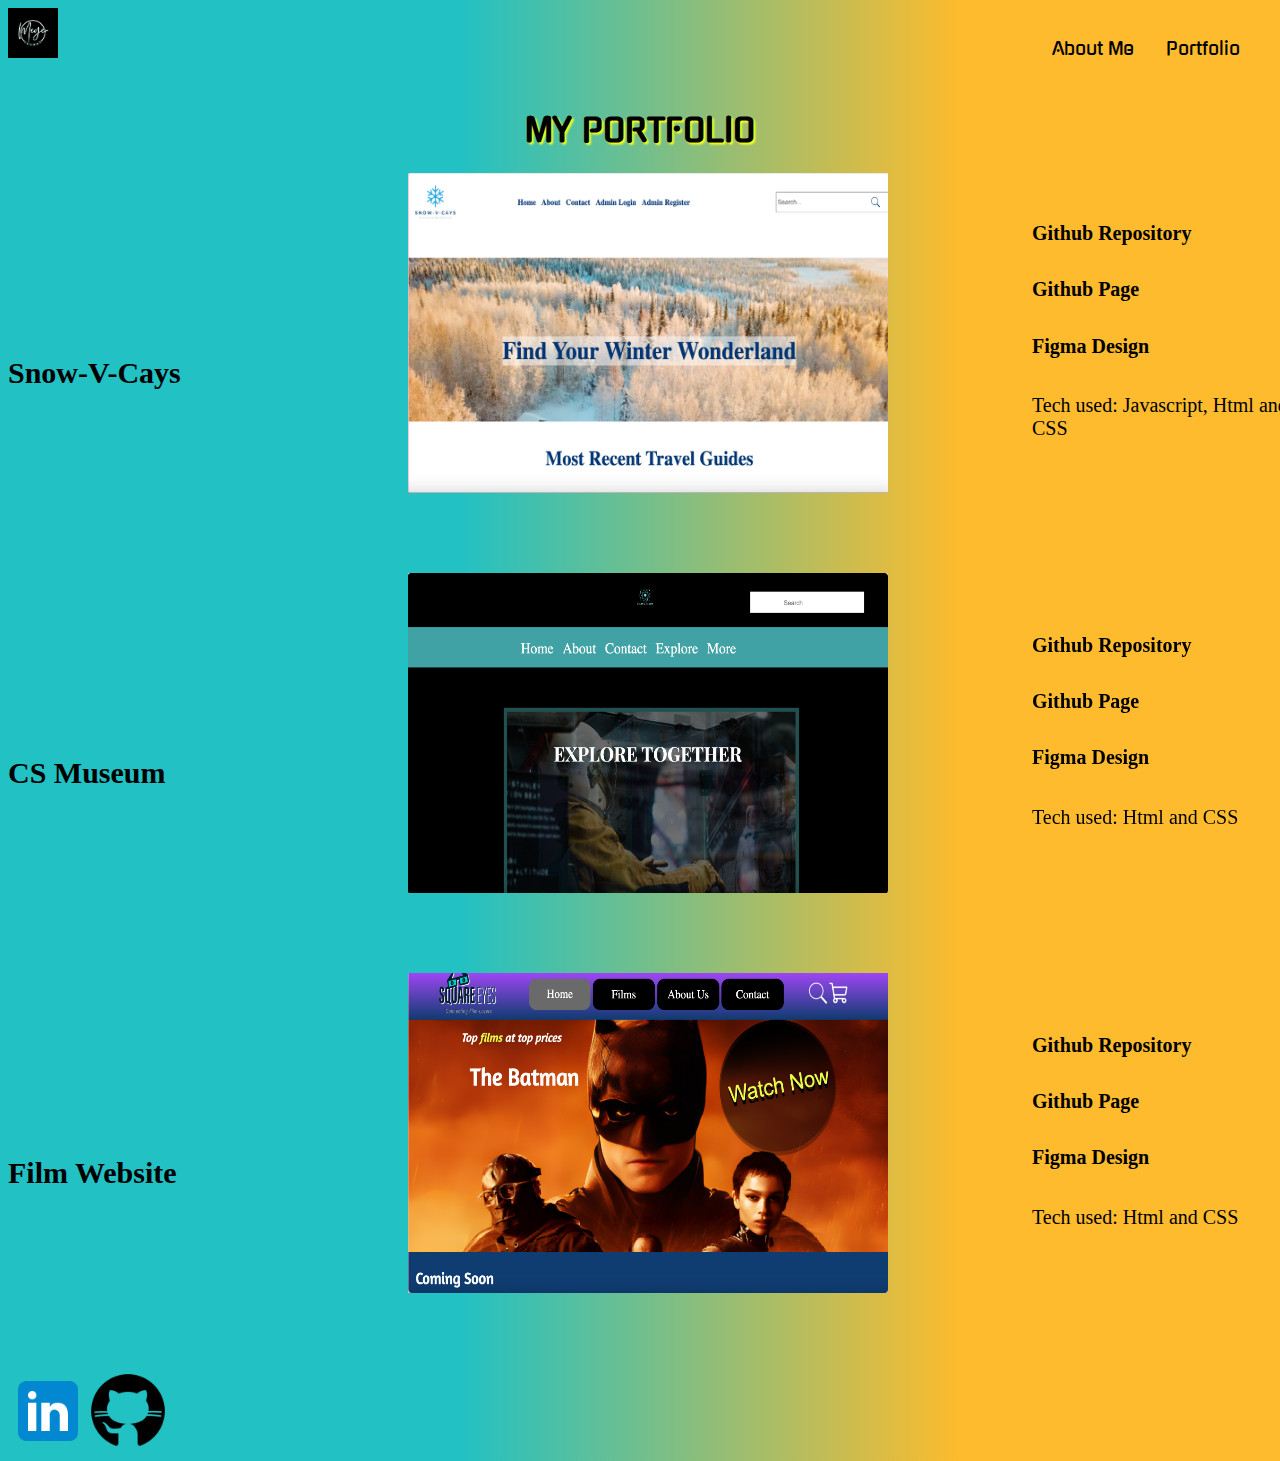
==== portfolio.html @ 7637bc96 "updated" ====
<!DOCTYPE html>
<html lang="en">
  <head>
    <meta charset="UTF-8" />
    <meta name="viewport" content="width=device-width, initial-scale=1.0" />
    <meta
      name="description"
      content="See some of Leanne Meyer's latest work "
    />
    <link rel="icon" type="image/x-icon" href="/Images/MyLogo.png" />
    <link rel="preconnect" href="https://fonts.googleapis.com" />
    <link rel="preconnect" href="https://fonts.gstatic.com" crossorigin />
    <link
      href="https://fonts.googleapis.com/css2?family=Gugi&display=swap"
      rel="stylesheet"
    />

    <link rel="preconnect" href="https://fonts.googleapis.com" />
    <link rel="preconnect" href="https://fonts.gstatic.com" crossorigin />
    <link
      href="https://fonts.googleapis.com/css2?family=Montserrat:ital,wght@0,100..900;1,100..900&display=swap"
      rel="stylesheet"
    />
    <script defer src="/JS/portfolio.js"></script>
    <script defer src="/JS/header.js"></script>
    <link
      href="https://cdn.jsdelivr.net/npm/bootstrap@5.2.3/dist/css/bootstrap.min.css"
      rel="stylesheet"
      integrity="sha384-rbsA2VBKQhggwzxH7pPCaAqO46MgnOM80zW1RWuH61DGLwZJEdK2Kadq2F9CUG65"
      crossorigin="anonymous"
    />
    <script
      defer
      src="https://cdn.jsdelivr.net/npm/bootstrap@5.2.3/dist/js/bootstrap.bundle.min.js"
      integrity="sha384-kenU1KFdBIe4zVF0s0G1M5b4hcpxyD9F7jL+jjXkk+Q2h455rYXK/7HAuoJl+0I4"
      crossorigin="anonymous"
    ></script>
    <title>My Portfolio</title>
    <link rel="stylesheet" href="styles.css" />
  </head>
  <body>
    <header>
      <img class="My-logo" src="/Images/MyLogo.png" alt="" />
      <img
        class="hamburger-icon"
        src="/Images/nav-hamburger-icon.png"
        alt="drop-down menu"
      />
      <nav>
        <ul class="nav-ul">
          <li><a href="index.html">About Me</a></li>
          <li><a href="portfolio.html">Portfolio</a></li>
        </ul>
      </nav>
    </header>
    <main>
      <div class="h1-box">
        <h1 class="h1-portfolio">MY PORTFOLIO</h1>
      </div>

      <section class="portfolio">
        <div class="Snowy-V-Cays-Project project">
          <div class="h2-portfolio">
            <h2 class="Project-title">Snow-V-Cays</h2>
          </div>

          <img
            class="snow-v-cays-img project-img"
            src="Images/Screenshot-Snow-V-Cays.png"
            alt=""
          />

          <video
            class="snow-v-cays-video project-video"
            src="/Snow-V-Cays-Screenrec.mp4"
            controls
          ></video>

          <div class="Project-info">
            <a href="" class="project-info-link"><h2>Github Repository</h2></a>
            <a href=""><h2>Github Page</h2></a>
            <a href=""><h2>Figma Design</h2></a>
            <p class="project-paragraph">Tech used: Javascript, Html and CSS</p>
          </div>
        </div>

        <div class="CS-Museum-Project project">
          <div class="h2-portfolio">
            <h2 class="Project-title">CS Museum</h2>
          </div>
          <img
            class="museum-img project-img"
            src="/Images/Screenshot-Museum.png"
            alt=""
          />

          <video
            class="museum-video project-video"
            src="/Museum-Project-Recording.mp4"
          ></video>

          <div class="Project-info">
            <a href=""><h2>Github Repository</h2></a>
            <a href=""><h2>Github Page</h2></a>
            <a href=""><h2>Figma Design</h2></a>
            <p>Tech used: Html and CSS</p>
          </div>
        </div>

        <div class="Film-Site-Project project">
          <h2 class="h2-portfolio Project-title">Film Website</h2>
          <img
            class="Film-site-img project-img"
            src="/Images/Screenshot-Film-Site.png"
            alt=""
          />
          <video
            class="film-video project-video"
            src="/Film-project-recording.mov"
          ></video>
          <div class="Project-info">
            <a href=""><h2>Github Repository</h2></a>
            <a href=""><h2>Github Page</h2></a>
            <a href=""><h2>Figma Design</h2></a>
            <p>Tech used: Html and CSS</p>
          </div>
        </div>
      </section>
    </main>

    <footer>
      <a href="https://www.linkedin.com/in/leanne-elizabeth-meyer-254858266/">
        <img class="linkedin" src="/Images/LinkedinIcon.png" alt=""
      /></a>
      <a href="https://github.com/lem31">
        <img class="Github" src="/Images/GithubIcon.png" alt="" />
      </a>
    </footer>
  </body>
</html>
---- styles.css ----
/* GLOBAL STYLES */

h1,
ul li {
  font-family: "Gugi", sans-serif;
}

.x-btn,
.x-btn-strengths,
.x-btn-motivation,
.x-btn-Tech-Skills,
.x-btn-Status,
.buttons-container button {
  font-family: "Montserrat", sans-serif;
}

.buttons-container button,
ul li {
  font-size: 18px;
}

.Project-title {
  font-size: 30px;
  text-wrap: nowrap;
}

ul li,
.buttons-container button,
.Project-info h2 {
  color: black;
}

/* HOME STYLES */

body {
  background: linear-gradient(
    90deg,
    rgba(34, 193, 195, 1) 36%,
    rgba(253, 187, 45, 1) 75%
  );
}

/* HOME STYLES */

header {
  display: grid;
  grid-template-columns: repeat(2, 1fr);
  grid-gap: 2rem;
}

.hamburger-icon {
  width: 50px;
  height: 50px;
  display: none;
}

nav {
  display: flex;
  justify-content: center;
  align-items: center;
  justify-content: end;
  width: 40vw;
  position: relative;
  z-index: 1;
}
nav ul {
  display: flex;
  flex-direction: row;
  text-decoration: none;
  align-items: center;
}
ul li {
  list-style: none;
  text-decoration: none;
  margin-right: 2rem;
  text-wrap: nowrap;
}

ul li a {
  text-decoration: none;
  color: black;
}
.My-logo {
  width: 50px;
  height: 50px;
}

.h1-container {
  display: flex;
  flex-direction: row;
  justify-content: center;
  position: absolute;
  z-index: 1;
  width: 100vw;
}

h1 {
  text-wrap: wrap;
  text-align: center;
  z-index: 1;
  text-shadow: 2px 2px 2px #faff1b;
}

.h1 {
  font-size: 70px;
  z-index: 1;
}
.header-bio-wrap {
  display: flex;
  justify-content: center;
  width: 100vw;
  position: relative;
  padding-top: 1rem;
}

.bio-wrapper {
  display: grid;
  grid-template-columns: repeat(2, 1fr);
  height: 8rem;
}

.bio-box-img,
.bio-box-text {
  display: flex;
  justify-content: center;
  align-items: center;
  position: static;
}

.bio-box-text {
  width: 20rem;
  height: auto;
}

.bio-box-img {
  width: 100%;
  height: auto;
}

.bio-img {
  width: 15rem;
  border-radius: 20%;
  opacity: 0;
}

.bio-text {
  width: 20rem;
  opacity: 0;
}

.My-logo {
  width: 50px;
  height: 50px;
}

.buttons-container {
  display: flex;
  flex-direction: column;
  align-items: center;
}

.buttons-container button {
  width: 10rem;
  height: 3rem;
  margin: 1rem;
  border: none;
  border-radius: 5px;
  background-color: #f1f1f1;
  font-size: 1rem;
  font-weight: bold;
  cursor: pointer;
  z-index: 1;
}

.I-enjoy,
.strengths-section,
.motivation-section,
.Tech-Skills-Section,
.Status-section {
  display: none;
  justify-content: center;
  width: 100vw;
  height: auto;
  position: relative;
}

.section {
  margin-top: -26rem;
}

.I-enjoy {
  margin-top: -16rem;
  align-items: center;
}

.I-enjoy-box {
  display: flex;
  width: 50rem;
  height: 28rem;
  position: absolute;
  justify-content: center;
  z-index: 1;
}

.I-enjoy-box img {
  width: fit-content;
  height: 100%;
}

.dog-img {
  width: 60 rem;
  border-radius: 20%;
}

.I-enjoy-h2 {
  font-size: 2rem;
  position: absolute;
  margin-top: 5rem;
  background-color: rgba(255, 255, 255, 0.678);
  border-radius: 1rem;
}

.x-btn,
.x-btn-strengths,
.x-btn-motivation,
.x-btn-Tech-Skills,
.x-btn-Status {
  position: absolute;

  height: 2rem;
  z-index: 999;
  font-weight: bolder;
}

.x-btn-strengths,
.x-btn-motivation,
.x-btn-Tech-Skills,
.x-btn-Status {
  width: 80vw;
}

.x-btn-1 {
  width: 15rem;
}

.x-btn-2 {
  width: 39rem;
}

.x-btn-3,
.x-btn-4 {
  width: 42rem;
}

.Github,
.linkedin {
  width: 80px;
  height: 80px;
}

.linkedin:hover,
.Github:hover {
  transition: transform 0.5s ease-in-out;
  transform: rotate3d(1, 1, 1, 90deg);
}

footer {
  display: flex;
  align-items: center;
  height: 5rem;
}

.down-arrow-box {
  display: flex;
  flex-direction: column;
  align-items: center;
  width: 10vw;
  height: 5rem;
  position: absolute;
  margin-top: 5rem;
  margin-left: 3rem;
}

.down-arrow-img {
  width: 10rem;
  opacity: 0;

  transition: opacity 0.3s ease;
}

.down-arrow-img.pulsate {
  animation: pulsate 1s infinite;
}

@keyframes pulsate {
  0% {
    transform: scale(1);
  }
  100% {
    transform: scale(1.1);
  }
}

.strengths-box,
.motivation-box,
.Tech-Skills-box {
  display: grid;
  grid-template-columns: repeat(3, 1fr);
  justify-content: center;
  align-items: center;
  width: 80vw;
  height: 50vh;
  border: 2px solid black;
  position: absolute;
  z-index: 1;
  background: linear-gradient(
    90deg,
    rgba(34, 193, 195, 1) 36%,
    rgba(253, 187, 45, 1) 75%
  );
}

.motivation-box {
  padding-top: 2rem;
  height: 55vh;
}

.Tech-Skills-box {
  display: flex;
  height: 20rem;
  background: white;
}

.tech-img {
  width: 80px;
  height: 80px;
}

.Status-box {
  display: flex;
  width: 50vw;
  height: 20vh;
  align-items: center;
  justify-content: center;
  border: 2px solid black;
  position: absolute;
  z-index: 1;
  background: linear-gradient(
    90deg,
    rgba(34, 193, 195, 1) 36%,
    rgba(253, 187, 45, 1) 75%
  );
  padding-top: 2rem;
}

#self-motivated {
  grid-area: 2/2/2/2;
}

#creative {
  grid-area: 1/1/1/1;
}

#good-listener {
  grid-area: 1/3/1/3;
}

#love-to-learn {
  grid-area: 1/2/1/2;
}

/* PORTFOLIO PAGE */

.portfolio {
  display: flex;
  flex-direction: column;
  align-items: center;
  justify-content: center;
  width: 100vw;
  height: auto;
}

.project {
  display: flex;
  flex-direction: row;
  justify-content: space-evenly;
  width: 100vw;
  height: 25rem;
}

.project-img,
.project-video {
  width: 30rem;
  height: 20rem;
  position: absolute;
}

.project-img {
  z-index: 1;
}

.Project-info {
  display: flex;
  flex-direction: column;
  align-items: end;
  justify-content: center;
  position: relative;
  width: 55rem;
  height: 20rem;
}

.Project-info h2,
.Project-info p {
  text-align: left;
  width: 20vw;
  font-size: 20px;
  text-decoration: none;
  list-style: none;
}

.h2-portfolio {
  display: flex;
  align-items: center;
  width: 100vw;
  height: auto;
}

.Project-info a {
  text-decoration: none;
  list-style: none;
}

/* MEDIA QUERIES */

@media (max-width: 860px) {
  .project {
    flex-direction: column;
    justify-content: space-between;
    align-items: center;
    margin-top: 3rem;
    height: 30rem;
  }

  .Project-info {
    display: flex;
    flex-direction: column;
    align-items: center;
    justify-content: start;
    position: relative;
    margin-top: 5rem;
    width: 100vw;
    height: 20vh;
  }

  .Project-info h2,
  .Project-info p {
    text-align: center;
    text-wrap: nowrap;
    font-size: 20px;
    align-items: center;
    justify-content: center;
    width: 100vw;
  }

  .project-paragraph {
    text-align: center;
  }

  .h2-portfolio {
    display: flex;
    align-items: start;
    justify-content: center;
    width: 100vw;
    height: 40vh;
  }

  .project-img,
  .project-video {
    margin-top: 3rem;
  }
}

@media (max-width: 600px) {
  .project {
    flex-direction: column;
    justify-content: space-between;
    align-items: center;
    position: relative;
    margin-top: 0;
    width: 25rem;
    height: auto;
  }

  .project img,
  .project video {
    width: 80%;
    height: auto;
  }

  .Project-info {
    display: flex;
    flex-direction: column;
    align-items: center;
    justify-content: start;
    position: relative;
    height: 10rem;
  }

  .Github,
  .linkedin {
    width: 40px;
    height: 40px;
  }
}
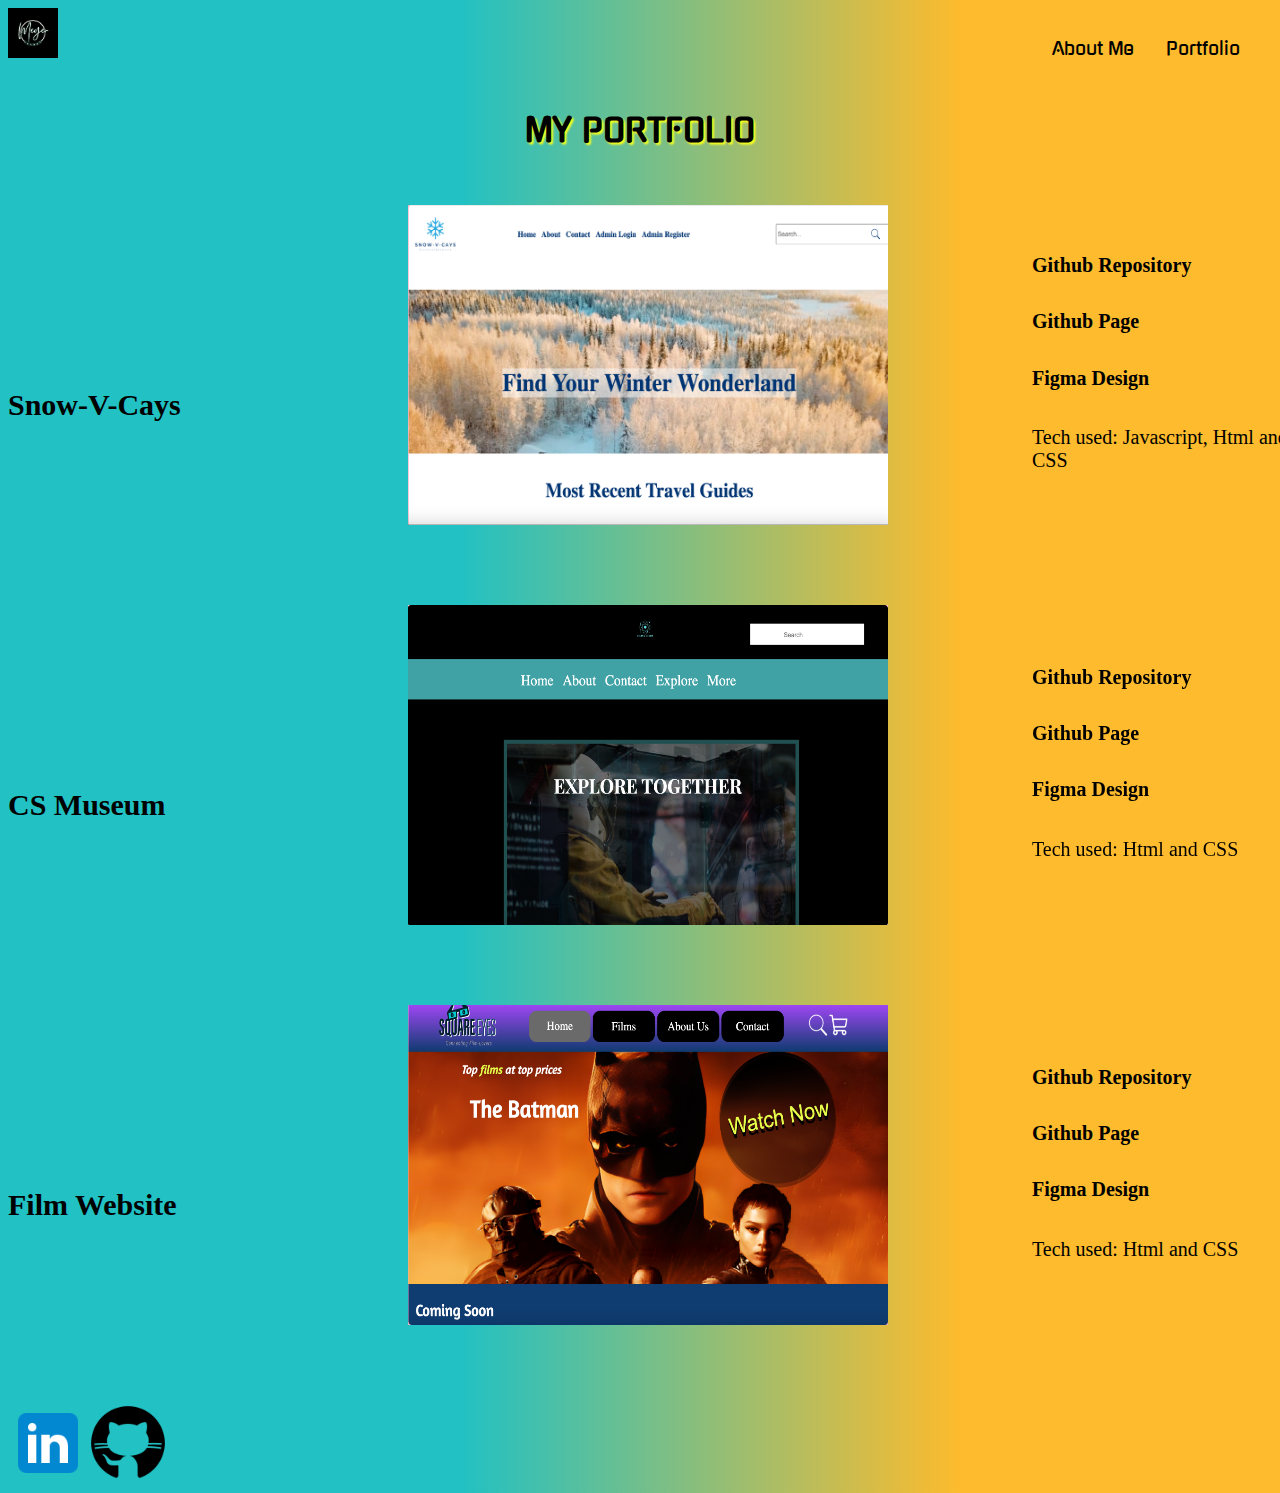
==== commit 04c3917c: "updated" ====
--- a/portfolio.html
+++ b/portfolio.html
@@ -77,9 +77,18 @@
           ></video>
 
           <div class="Project-info">
-            <a href="" class="project-info-link"><h2>Github Repository</h2></a>
-            <a href=""><h2>Github Page</h2></a>
-            <a href=""><h2>Figma Design</h2></a>
+            <a
+              href="https://github.com/lem31/Project-Exam-1"
+              class="project-info-link"
+              ><h2>Github Repository</h2></a
+            >
+            <a href="https://lem31.github.io/Project-Exam-1/"
+              ><h2>Github Page</h2></a
+            >
+            <a
+              href="https://www.figma.com/design/EurWCfCM0TFLQePcjOYgaj/Untitled?node-id=0-1&t=8xLEXoJp5kZsUGXu-1&classId=bbc516b1-3b66-40d2-beb1-b696fd0c5230&assignmentId=fad37400-da12-48cf-9c88-29af15bf77fc&submissionId=6b9a3b1f-1c03-8039-6f22-634a787f8f04"
+              ><h2>Figma Design</h2></a
+            >
             <p class="project-paragraph">Tech used: Javascript, Html and CSS</p>
           </div>
         </div>
@@ -100,9 +109,16 @@
           ></video>
 
           <div class="Project-info">
-            <a href=""><h2>Github Repository</h2></a>
-            <a href=""><h2>Github Page</h2></a>
-            <a href=""><h2>Figma Design</h2></a>
+            <a href="https://github.com/lem31/Project-Semester-1"
+              ><h2>Github Repository</h2></a
+            >
+            <a href="https://lem31.github.io/Project-Semester-1/"
+              ><h2>Github Page</h2></a
+            >
+            <a
+              href="https://www.figma.com/design/Rn0A7Mnnugl6YVwVQHfwg6/Semester-Project-1--HF-Wireframe-and-Style-Guide?node-id=0-1&t=VqqlH0Ofb2C8qVnm-0"
+              ><h2>Figma Design</h2></a
+            >
             <p>Tech used: Html and CSS</p>
           </div>
         </div>
@@ -119,9 +135,16 @@
             src="/Film-project-recording.mov"
           ></video>
           <div class="Project-info">
-            <a href=""><h2>Github Repository</h2></a>
-            <a href=""><h2>Github Page</h2></a>
-            <a href=""><h2>Figma Design</h2></a>
+            <a href="https://github.com/lem31/HTML---CSS-ASSIGNMENT"
+              ><h2>Github Repository</h2></a
+            >
+            <a href="https://lem31.github.io/HTML---CSS-ASSIGNMENT/"
+              ><h2>Github Page</h2></a
+            >
+            <a
+              href="https://www.figma.com/design/YNmCKo1BCxVOKKS1IuHsWV/Square-Eyes-Wireframe-Desktop-%2B-Mobile?node-id=0-1&t=d1FS2w7pf6UgjN67-0"
+              ><h2>Figma Design</h2></a
+            >
             <p>Tech used: Html and CSS</p>
           </div>
         </div>
--- a/styles.css
+++ b/styles.css
@@ -430,6 +430,10 @@
   list-style: none;
 }
 
+.h1-box {
+  padding-bottom: 2rem;
+}
+
 /* MEDIA QUERIES */
 
 @media (max-width: 860px) {
@@ -478,6 +482,11 @@
   .project-video {
     margin-top: 3rem;
   }
+
+  .h1-box {
+    padding-top: 2rem;
+    padding-bottom: 0;
+  }
 }
 
 @media (max-width: 600px) {
@@ -487,8 +496,8 @@
     align-items: center;
     position: relative;
     margin-top: 0;
-    width: 25rem;
-    height: auto;
+    width: 22rem;
+    height: 25rem;
   }
 
   .project img,
@@ -511,4 +520,9 @@
     width: 40px;
     height: 40px;
   }
-}
+
+  .h1-box {
+    padding-top: 2rem;
+    padding-bottom: 0;
+  }
+}
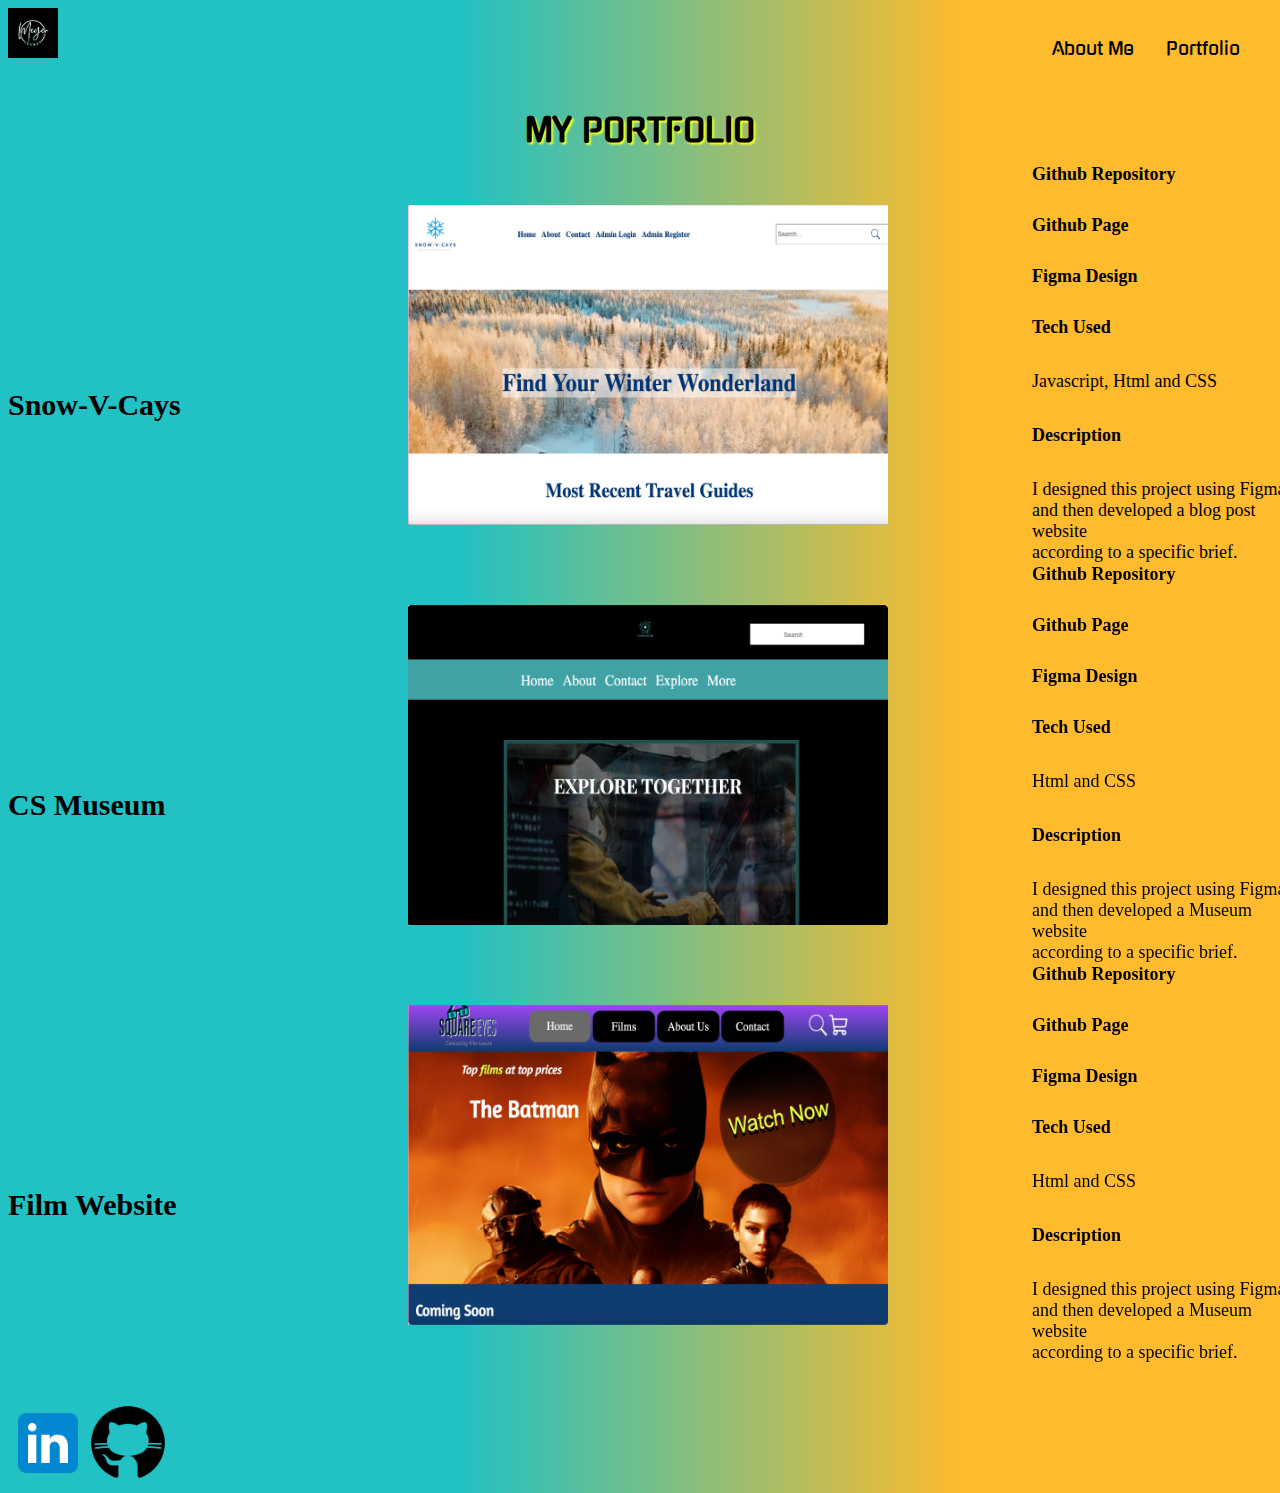
==== commit 944e9aa0: "updated" ====
--- a/portfolio.html
+++ b/portfolio.html
@@ -7,7 +7,7 @@
       name="description"
       content="See some of Leanne Meyer's latest work "
     />
-    <link rel="icon" type="image/x-icon" href="/Images/MyLogo.png" />
+    <link rel="icon" type="image/x-icon" href="./Images/MyLogo.png" />
     <link rel="preconnect" href="https://fonts.googleapis.com" />
     <link rel="preconnect" href="https://fonts.gstatic.com" crossorigin />
     <link
@@ -21,8 +21,8 @@
       href="https://fonts.googleapis.com/css2?family=Montserrat:ital,wght@0,100..900;1,100..900&display=swap"
       rel="stylesheet"
     />
-    <script defer src="/JS/portfolio.js"></script>
-    <script defer src="/JS/header.js"></script>
+    <script defer src="./JS/portfolio.js"></script>
+    <script defer src="./JS/header.js"></script>
     <link
       href="https://cdn.jsdelivr.net/npm/bootstrap@5.2.3/dist/css/bootstrap.min.css"
       rel="stylesheet"
@@ -40,10 +40,10 @@
   </head>
   <body>
     <header>
-      <img class="My-logo" src="/Images/MyLogo.png" alt="" />
+      <img class="My-logo" src="./Images/MyLogo.png" alt="" />
       <img
         class="hamburger-icon"
-        src="/Images/nav-hamburger-icon.png"
+        src="./Images/nav-hamburger-icon.png"
         alt="drop-down menu"
       />
       <nav>
@@ -66,13 +66,13 @@
 
           <img
             class="snow-v-cays-img project-img"
-            src="Images/Screenshot-Snow-V-Cays.png"
+            src="./Images/Screenshot-Snow-V-Cays.png"
             alt=""
           />
 
           <video
             class="snow-v-cays-video project-video"
-            src="/Snow-V-Cays-Screenrec.mp4"
+            src="Snow-V-Cays-Screenrec.mp4"
             controls
           ></video>
 
@@ -89,7 +89,14 @@
               href="https://www.figma.com/design/EurWCfCM0TFLQePcjOYgaj/Untitled?node-id=0-1&t=8xLEXoJp5kZsUGXu-1&classId=bbc516b1-3b66-40d2-beb1-b696fd0c5230&assignmentId=fad37400-da12-48cf-9c88-29af15bf77fc&submissionId=6b9a3b1f-1c03-8039-6f22-634a787f8f04"
               ><h2>Figma Design</h2></a
             >
-            <p class="project-paragraph">Tech used: Javascript, Html and CSS</p>
+            <h2>Tech Used</h2>
+            <p class="project-paragraph">Javascript, Html and CSS</p>
+            <h2>Description</h2>
+            <p>
+              I designed this project using Figma <br />
+              and then developed a blog post website <br />
+              according to a specific brief.
+            </p>
           </div>
         </div>
 
@@ -99,13 +106,13 @@
           </div>
           <img
             class="museum-img project-img"
-            src="/Images/Screenshot-Museum.png"
+            src="./Images/Screenshot-Museum.png"
             alt=""
           />
 
           <video
             class="museum-video project-video"
-            src="/Museum-Project-Recording.mp4"
+            src="Museum-Project-Recording.mp4"
           ></video>
 
           <div class="Project-info">
@@ -119,7 +126,15 @@
               href="https://www.figma.com/design/Rn0A7Mnnugl6YVwVQHfwg6/Semester-Project-1--HF-Wireframe-and-Style-Guide?node-id=0-1&t=VqqlH0Ofb2C8qVnm-0"
               ><h2>Figma Design</h2></a
             >
-            <p>Tech used: Html and CSS</p>
+            <h2>Tech Used</h2>
+            <p>Html and CSS</p>
+
+            <h2>Description</h2>
+            <p>
+              I designed this project using Figma <br />
+              and then developed a Museum website <br />
+              according to a specific brief.
+            </p>
           </div>
         </div>
 
@@ -127,12 +142,12 @@
           <h2 class="h2-portfolio Project-title">Film Website</h2>
           <img
             class="Film-site-img project-img"
-            src="/Images/Screenshot-Film-Site.png"
+            src="./Images/Screenshot-Film-Site.png"
             alt=""
           />
           <video
             class="film-video project-video"
-            src="/Film-project-recording.mov"
+            src="Film-project-recording.mov"
           ></video>
           <div class="Project-info">
             <a href="https://github.com/lem31/HTML---CSS-ASSIGNMENT"
@@ -145,7 +160,16 @@
               href="https://www.figma.com/design/YNmCKo1BCxVOKKS1IuHsWV/Square-Eyes-Wireframe-Desktop-%2B-Mobile?node-id=0-1&t=d1FS2w7pf6UgjN67-0"
               ><h2>Figma Design</h2></a
             >
-            <p>Tech used: Html and CSS</p>
+
+            <h2>Tech Used</h2>
+            <p>Html and CSS</p>
+
+            <h2>Description</h2>
+            <p>
+              I designed this project using Figma <br />
+              and then developed a Museum website <br />
+              according to a specific brief.
+            </p>
           </div>
         </div>
       </section>
@@ -153,10 +177,10 @@
 
     <footer>
       <a href="https://www.linkedin.com/in/leanne-elizabeth-meyer-254858266/">
-        <img class="linkedin" src="/Images/LinkedinIcon.png" alt=""
+        <img class="linkedin" src="./Images/LinkedinIcon.png" alt=""
       /></a>
       <a href="https://github.com/lem31">
-        <img class="Github" src="/Images/GithubIcon.png" alt="" />
+        <img class="Github" src="./Images/GithubIcon.png" alt="" />
       </a>
     </footer>
   </body>
--- a/styles.css
+++ b/styles.css
@@ -10,7 +10,9 @@
 .x-btn-motivation,
 .x-btn-Tech-Skills,
 .x-btn-Status,
-.buttons-container button {
+.buttons-container button,
+.h2-strengths,
+.h2-motivation {
   font-family: "Montserrat", sans-serif;
 }
 
@@ -62,6 +64,7 @@
   width: 40vw;
   position: relative;
   z-index: 1;
+  background: none;
 }
 nav ul {
   display: flex;
@@ -213,7 +216,7 @@
 }
 
 .I-enjoy-h2 {
-  font-size: 2rem;
+  font-size: 30px;
   position: absolute;
   margin-top: 5rem;
   background-color: rgba(255, 255, 255, 0.678);
@@ -226,7 +229,6 @@
 .x-btn-Tech-Skills,
 .x-btn-Status {
   position: absolute;
-
   height: 2rem;
   z-index: 999;
   font-weight: bolder;
@@ -234,9 +236,12 @@
 
 .x-btn-strengths,
 .x-btn-motivation,
-.x-btn-Tech-Skills,
+.x-btn-Tech-Skills {
+  width: 80vw;
+}
+
 .x-btn-Status {
-  width: 80vw;
+  width: 50vw;
 }
 
 .x-btn-1 {
@@ -413,7 +418,7 @@
 .Project-info p {
   text-align: left;
   width: 20vw;
-  font-size: 20px;
+  font-size: 18px;
   text-decoration: none;
   list-style: none;
 }
@@ -436,7 +441,134 @@
 
 /* MEDIA QUERIES */
 
-@media (max-width: 860px) {
+@media (min-width: 601px) and (max-width: 750px) {
+  nav {
+    background: linear-gradient(
+      90deg,
+      rgba(34, 193, 195, 1) 36%,
+      rgba(253, 187, 45, 1) 75%
+    );
+    width: 8rem;
+    z-index: 999;
+  }
+
+  ul li a {
+    z-index: 999;
+  }
+
+  nav ul {
+    z-index: 999;
+  }
+
+  ul li {
+    z-index: 999;
+  }
+  .strengths-box,
+  .motivation-box {
+    width: 80vw;
+    height: 65vh;
+  }
+
+  .Tech-Skills-box {
+    width: 90vw;
+  }
+
+  .Status-box {
+    height: 30vh;
+  }
+
+  .I-enjoy-box {
+    width: 20rem;
+  }
+
+  .I-enjoy-box img {
+    width: fit-content;
+    height: 80%;
+  }
+
+  .x-btn-1 {
+    width: 15rem;
+  }
+
+  .x-btn-2 {
+    width: 31rem;
+  }
+
+  .x-btn-3,
+  .x-btn-4 {
+    width: 34rem;
+  }
+
+  .x-btn-Tech-Skills {
+    width: 90vw;
+  }
+  .x-btn-Status {
+    width: 50vw;
+  }
+
+  .project {
+    flex-direction: column;
+    justify-content: space-between;
+    align-items: center;
+    margin-top: 5rem;
+    height: 36rem;
+  }
+
+  .CS-Museum-Project,
+  .Film-Site-Project {
+    margin-top: 10rem;
+  }
+
+  .Project-info {
+    display: flex;
+    flex-direction: column;
+    align-items: center;
+    justify-content: start;
+    position: relative;
+    margin-top: 5rem;
+    padding-bottom: 10rem;
+    width: 30vw;
+    height: 30vh;
+  }
+
+  .Project-info h2,
+  .Project-info p {
+    text-align: center;
+    text-wrap: nowrap;
+    font-size: 20px;
+    align-items: center;
+    justify-content: center;
+    width: 20rem;
+  }
+
+  .project-paragraph {
+    text-align: center;
+  }
+
+  .h2-portfolio {
+    display: flex;
+    align-items: start;
+    justify-content: center;
+    width: 100vw;
+    height: 40vh;
+  }
+
+  .project-img,
+  .project-video {
+    margin-top: 3rem;
+  }
+
+  .h1-box {
+    padding-top: 2rem;
+    padding-bottom: 0;
+  }
+
+  footer {
+    padding-top: 15rem;
+  }
+}
+
+@media (min-width: 751px) and (max-width: 900px) {
   .project {
     flex-direction: column;
     justify-content: space-between;
@@ -487,23 +619,156 @@
     padding-top: 2rem;
     padding-bottom: 0;
   }
+
+  footer {
+    padding-top: 18rem;
+  }
 }
 
 @media (max-width: 600px) {
+  nav {
+    background: linear-gradient(
+      90deg,
+      rgba(34, 193, 195, 1) 36%,
+      rgba(253, 187, 45, 1) 75%
+    );
+    width: 8rem;
+    z-index: 999;
+  }
+
+  ul li a {
+    z-index: 999;
+  }
+
+  nav ul {
+    z-index: 999;
+  }
+
+  ul li {
+    z-index: 999;
+  }
+  .strengths-box,
+  .motivation-box {
+    display: flex;
+    flex-direction: column;
+  }
+
+  .Tech-Skills-box {
+    display: grid;
+    grid-template-columns: repeat(2, 1fr);
+    padding-top: 2rem;
+    padding-bottom: 5rem;
+    grid-gap: 0;
+  }
+
+  .Tech-Skills-box img {
+    align-self: center;
+    justify-self: center;
+    width: 60px;
+    height: 60px;
+  }
+  .h2-strengths,
+  .h2-motivation {
+    font-size: 18px;
+    text-align: center;
+  }
+  .I-enjoy-h2 {
+    font-size: 20px;
+  }
+  .dog-img {
+    height: 20rem;
+  }
+
+  #dog-video-h2 {
+    width: 5rem;
+    text-wrap: wrap;
+  }
+
+  .section {
+    margin-top: -23rem;
+  }
+  .I-enjoy {
+    margin-top: -12rem;
+  }
+  .h1-home {
+    text-wrap: wrap;
+  }
+  .buttons-container {
+    margin-top: 2rem;
+  }
+  .bio-wrapper {
+    display: flex;
+    flex-direction: column;
+  }
+  .bio-box-text {
+    width: 15rem;
+    height: 10rem;
+  }
+
+  .bio-img {
+    width: 10rem;
+    border-radius: 20%;
+    opacity: 0;
+  }
+
+  .bio-text {
+    width: 20rem;
+    opacity: 0;
+  }
+
+  .strengths-box,
+  .motivation-box {
+    width: 80vw;
+    height: 65vh;
+  }
+
+  .Tech-Skills-box {
+    width: 90vw;
+  }
+
+  .Status-box {
+    height: 30vh;
+  }
+
+  .I-enjoy-box {
+    width: 20rem;
+  }
+
+  .I-enjoy-box img {
+    width: fit-content;
+    height: 40%;
+  }
+
+  .x-btn-1 {
+    width: 12rem;
+  }
+
+  .x-btn-2 {
+    width: 16rem;
+  }
+
+  .x-btn-3,
+  .x-btn-4 {
+    width: 17rem;
+  }
+
+  .x-btn-Tech-Skills {
+    width: 90vw;
+  }
+  .x-btn-Status {
+    width: 50vw;
+  }
   .project {
     flex-direction: column;
     justify-content: space-between;
     align-items: center;
-    position: relative;
-    margin-top: 0;
-    width: 22rem;
-    height: 25rem;
-  }
-
-  .project img,
-  .project video {
-    width: 80%;
-    height: auto;
+    margin-top: 5rem;
+    height: 22rem;
+  }
+
+  .CS-Museum-Project,
+  .Film-Site-Project {
+    margin-top: 18rem;
   }
 
   .Project-info {
@@ -512,9 +777,43 @@
     align-items: center;
     justify-content: start;
     position: relative;
-    height: 10rem;
-  }
-
+    width: 100vw;
+    height: 12vh;
+  }
+
+  .Project-info h2,
+  .Project-info p {
+    text-align: center;
+    text-wrap: nowrap;
+    font-size: 20px;
+    align-items: center;
+    justify-content: center;
+    width: 100vw;
+  }
+
+  .project-paragraph {
+    text-align: center;
+  }
+
+  .h2-portfolio {
+    display: flex;
+    align-items: start;
+    justify-content: center;
+    width: 100vw;
+    height: 40vh;
+  }
+
+  .project-img,
+  .project-video {
+    margin-top: 3rem;
+    width: 20rem;
+    height: 15rem;
+  }
+
+  .h1-box {
+    padding-top: 2rem;
+    padding-bottom: 0;
+  }
   .Github,
   .linkedin {
     width: 40px;
@@ -525,4 +824,8 @@
     padding-top: 2rem;
     padding-bottom: 0;
   }
-}
+
+  footer {
+    padding-top: 18rem;
+  }
+}
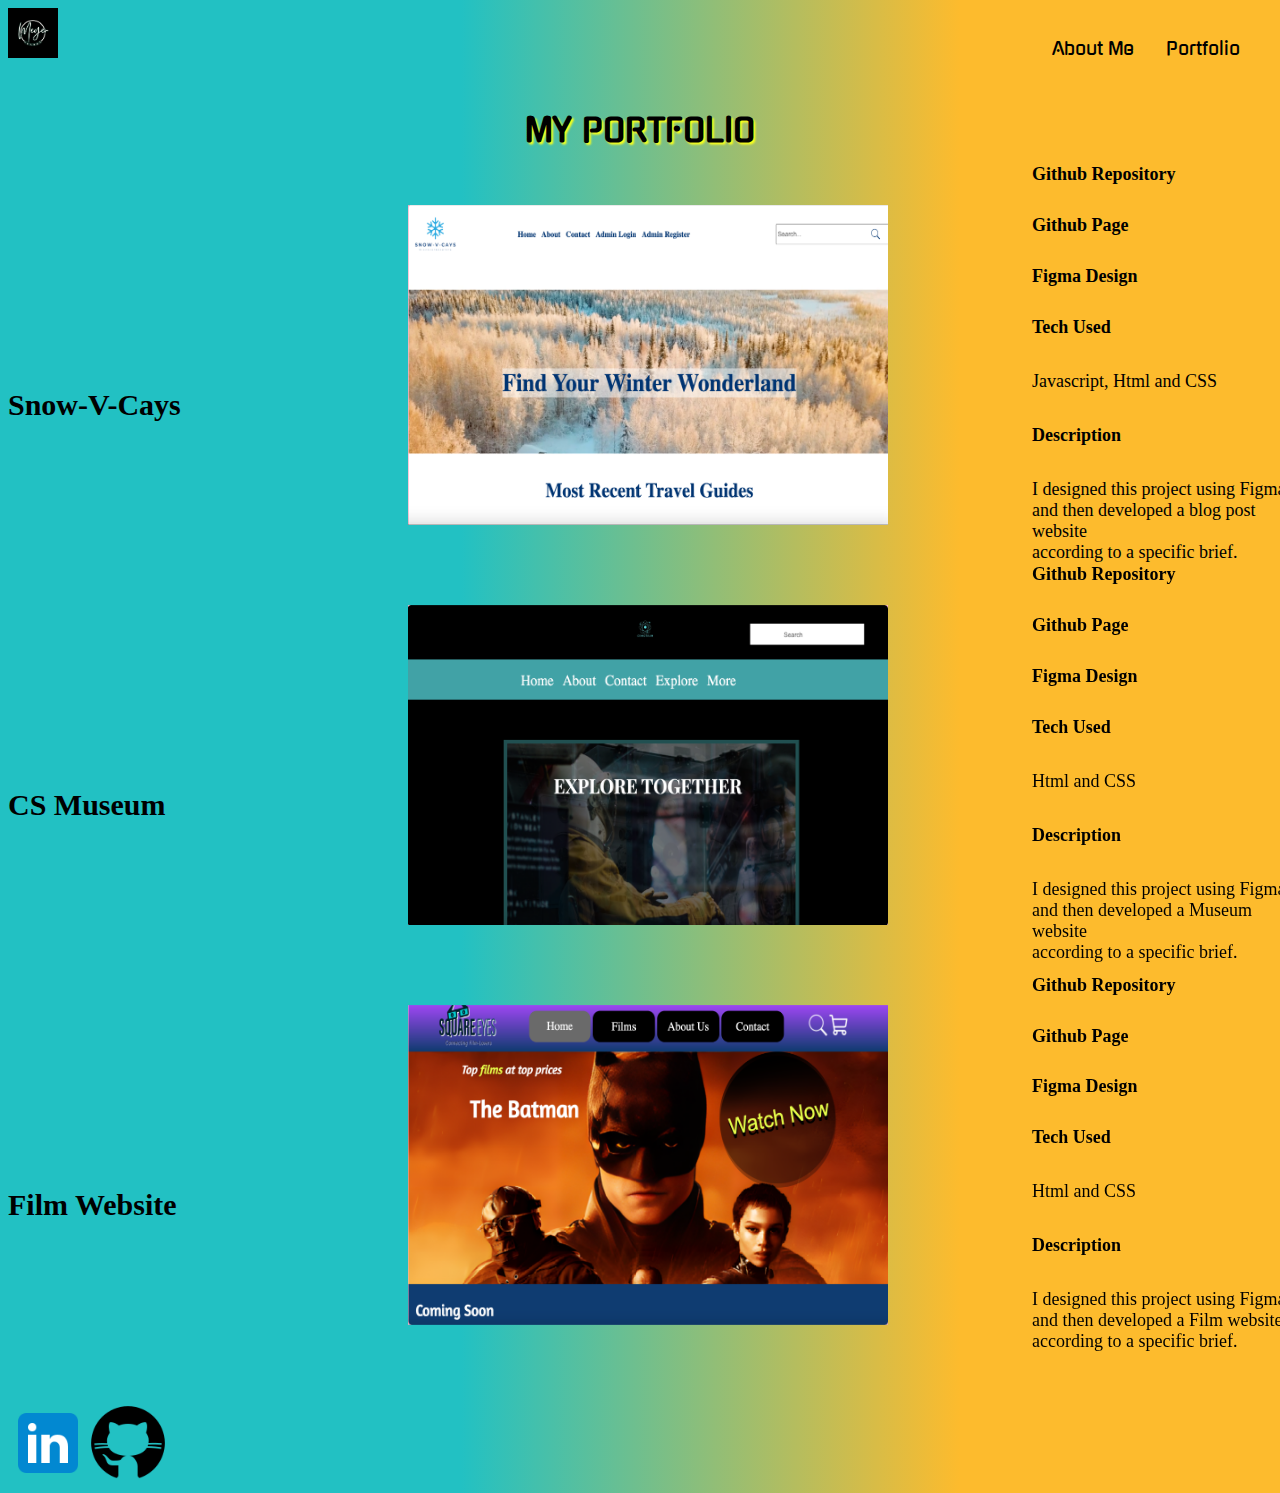
==== commit 9a7cfbfc: "updated" ====
--- a/portfolio.html
+++ b/portfolio.html
@@ -167,7 +167,7 @@
             <h2>Description</h2>
             <p>
               I designed this project using Figma <br />
-              and then developed a Museum website <br />
+              and then developed a Film website <br />
               according to a specific brief.
             </p>
           </div>
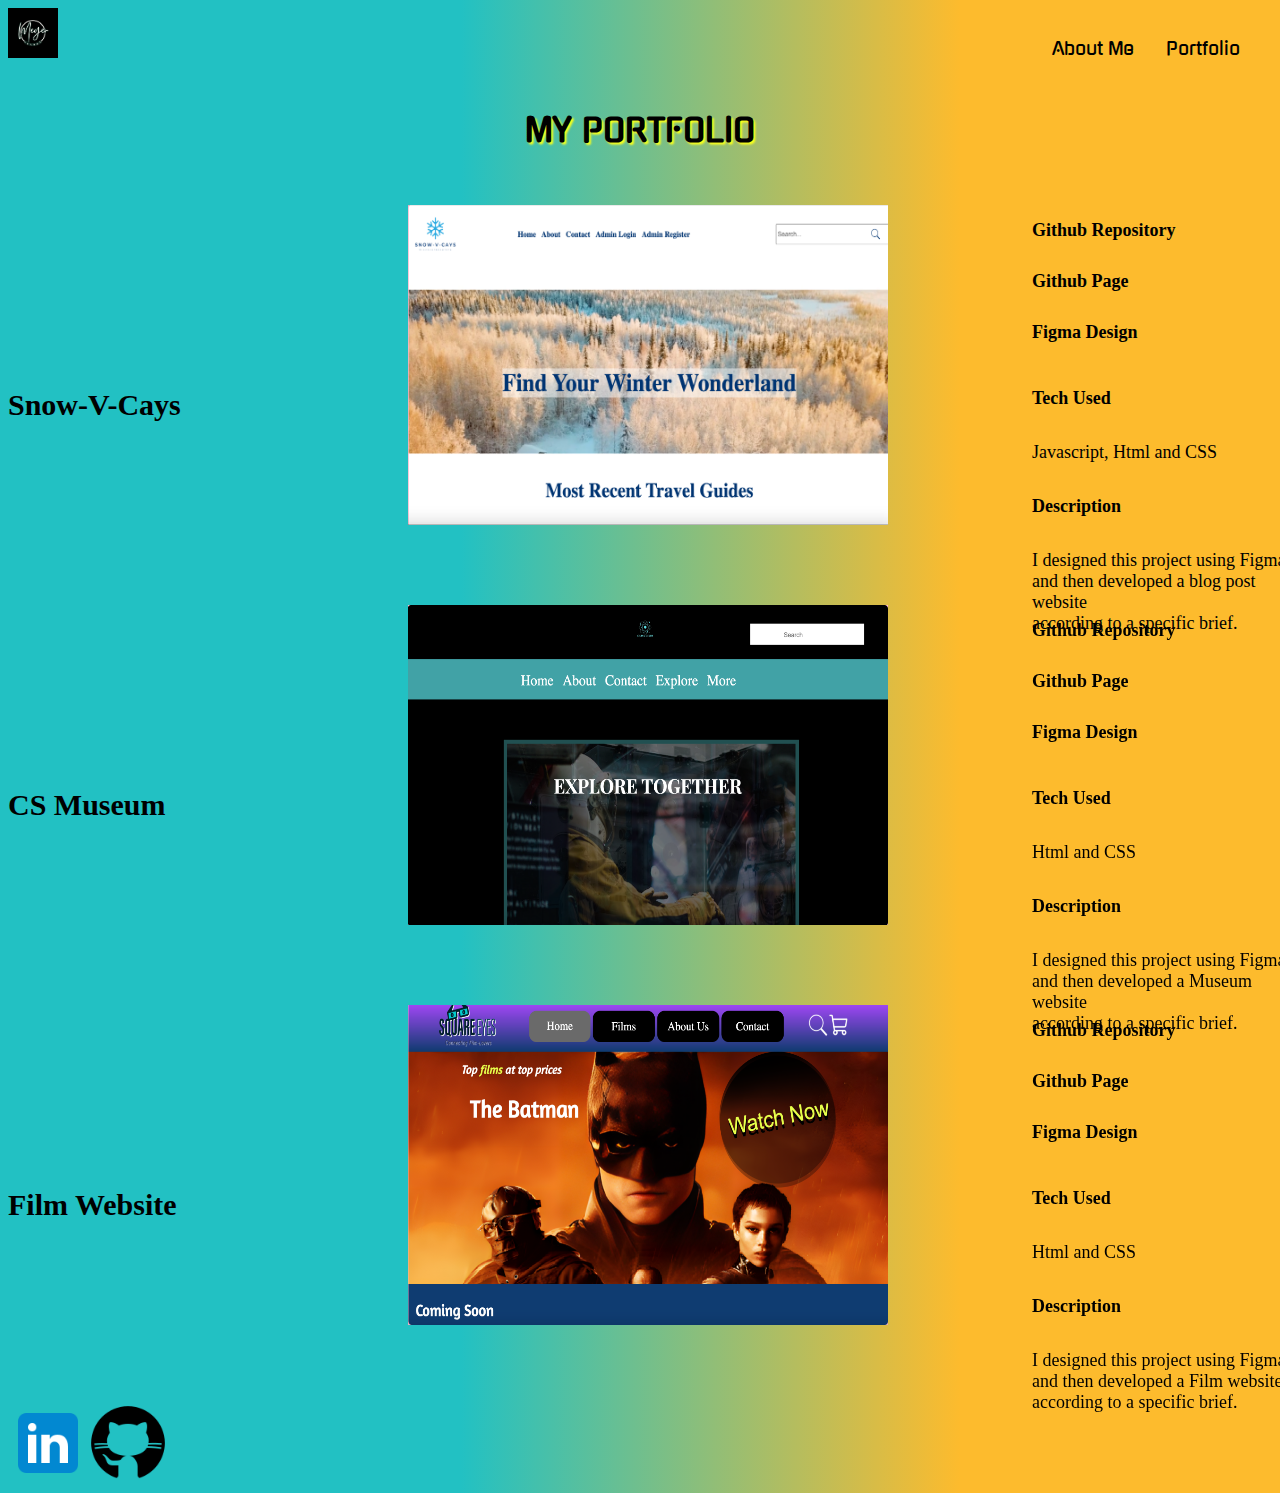
==== commit 404761a8: "upd" ====
--- a/portfolio.html
+++ b/portfolio.html
@@ -89,7 +89,7 @@
               href="https://www.figma.com/design/EurWCfCM0TFLQePcjOYgaj/Untitled?node-id=0-1&t=8xLEXoJp5kZsUGXu-1&classId=bbc516b1-3b66-40d2-beb1-b696fd0c5230&assignmentId=fad37400-da12-48cf-9c88-29af15bf77fc&submissionId=6b9a3b1f-1c03-8039-6f22-634a787f8f04"
               ><h2>Figma Design</h2></a
             >
-            <h2>Tech Used</h2>
+            <h2 class="tech-used">Tech Used</h2>
             <p class="project-paragraph">Javascript, Html and CSS</p>
             <h2>Description</h2>
             <p>
@@ -126,7 +126,7 @@
               href="https://www.figma.com/design/Rn0A7Mnnugl6YVwVQHfwg6/Semester-Project-1--HF-Wireframe-and-Style-Guide?node-id=0-1&t=VqqlH0Ofb2C8qVnm-0"
               ><h2>Figma Design</h2></a
             >
-            <h2>Tech Used</h2>
+            <h2 class="tech-used">Tech Used</h2>
             <p>Html and CSS</p>
 
             <h2>Description</h2>
@@ -161,7 +161,7 @@
               ><h2>Figma Design</h2></a
             >
 
-            <h2>Tech Used</h2>
+            <h2 class="tech-used">Tech Used</h2>
             <p>Html and CSS</p>
 
             <h2>Description</h2>
--- a/styles.css
+++ b/styles.css
@@ -14,6 +14,20 @@
 .h2-strengths,
 .h2-motivation {
   font-family: "Montserrat", sans-serif;
+}
+
+.h2-strengths,
+.h2-motivation {
+  color: white;
+  text-shadow: 5px white;
+}
+
+.status-p {
+  background-color: rgba(255, 255, 255, 0.8);
+}
+
+.tech-used {
+  padding-top: 1rem;
 }
 
 .buttons-container button,
@@ -326,19 +340,32 @@
 }
 
 .motivation-box {
+  background-image: url("./Images/Motivation-bg.jpg");
+  background-size: cover;
+  background-position: center;
   padding-top: 2rem;
   height: 55vh;
 }
 
+.strengths-box {
+  background-image: url("./Images/Strengths-bg-img.jpg");
+  background-size: cover;
+  background-position: center;
+}
+
 .Tech-Skills-box {
   display: flex;
   height: 20rem;
   background: white;
+  background-image: url("./Images/technology-bg.jpg");
+  background-size: cover;
+  background-position: center;
 }
 
 .tech-img {
   width: 80px;
   height: 80px;
+  background-color: rgba(255, 255, 255, 0.8);
 }
 
 .Status-box {
@@ -356,6 +383,10 @@
     rgba(253, 187, 45, 1) 75%
   );
   padding-top: 2rem;
+
+  background-image: url("./Images/status-bg-img.jpg");
+  background-size: cover;
+  background-position: center;
 }
 
 #self-motivated {
@@ -408,7 +439,7 @@
   display: flex;
   flex-direction: column;
   align-items: end;
-  justify-content: center;
+  justify-content: start;
   position: relative;
   width: 55rem;
   height: 20rem;
@@ -598,6 +629,11 @@
     width: 100vw;
   }
 
+  .CS-Museum-Project,
+  .Film-Site-Project {
+    margin-top: 15rem;
+  }
+
   .project-paragraph {
     text-align: center;
   }
